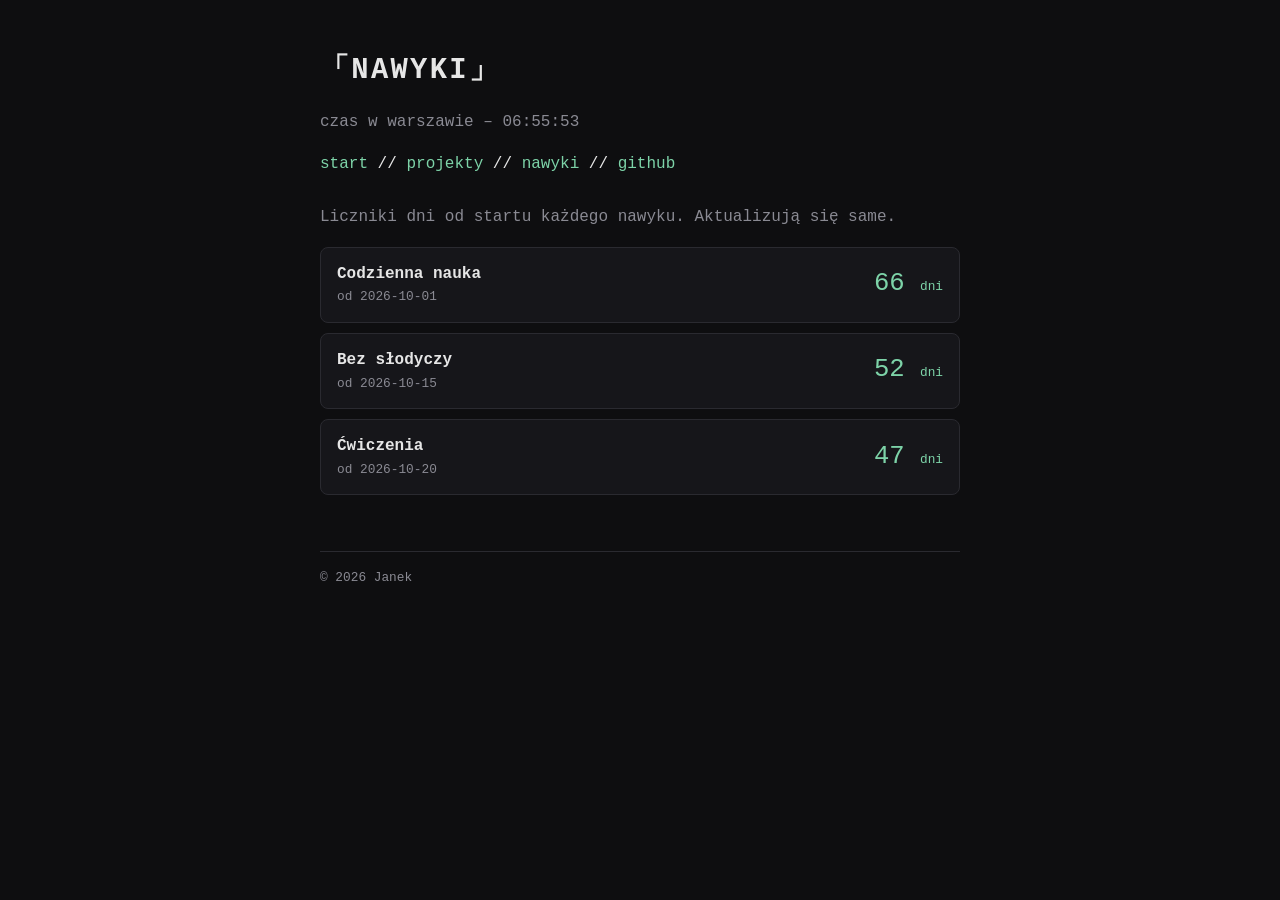
==== habits.html @ e053cdc2 "pierwsza werifikacja strony" ====
<!DOCTYPE html>
<html lang="pl">
<head>
  <meta charset="UTF-8">
  <meta name="viewport" content="width=device-width, initial-scale=1">
  <title>Nawyki – Janek</title>
  <link rel="stylesheet" href="style.css">
</head>
<body>
  <main>
    <h1>「NAWYKI」</h1>

    <p class="muted">czas w warszawie – <span id="clock">--:--:--</span></p>

    <nav>
      <a href="index.html">start</a> //
      <a href="projects.html">projekty</a> //
      <a href="habits.html">nawyki</a> //
      <a href="https://github.com/TWOJ-LOGIN">github</a>
    </nav>

    <p class="muted">Liczniki dni od startu każdego nawyku. Aktualizują się same.</p>

    <!-- Liczniki generują się z listy HABITS w pliku data.js -->
    <section id="habits"></section>

    <footer class="muted">© <span id="year"></span> Janek</footer>
  </main>

  <script src="data.js"></script>
  <script src="script.js"></script>
</body>
</html>
---- style.css ----
:root {
  --bg: #0e0e10;
  --fg: #e6e6e6;
  --muted: #8a8a93;
  --accent: #7dd3a8;
  --border: #2a2a30;
  --card: #16161a;
}

* { box-sizing: border-box; }

body {
  margin: 0;
  background: var(--bg);
  color: var(--fg);
  font-family: "SFMono-Regular", Consolas, "Liberation Mono", Menlo, monospace;
  line-height: 1.6;
}

main {
  max-width: 680px;
  margin: 0 auto;
  padding: 48px 20px 64px;
}

h1 {
  font-size: 1.8rem;
  letter-spacing: 0.08em;
  margin: 0 0 8px;
}

h2 {
  font-size: 1.1rem;
  margin: 32px 0 8px;
  color: var(--accent);
}

h3 { margin: 0 0 6px; font-size: 1rem; }

a { color: var(--accent); text-decoration: none; }
a:hover { text-decoration: underline; }

nav { margin: 16px 0 28px; }

.muted { color: var(--muted); }
.small { font-size: 0.8rem; }

footer {
  margin-top: 56px;
  padding-top: 16px;
  border-top: 1px solid var(--border);
  font-size: 0.8rem;
}

/* Nawyki */
.habit {
  display: flex;
  justify-content: space-between;
  align-items: center;
  padding: 14px 16px;
  margin-bottom: 10px;
  background: var(--card);
  border: 1px solid var(--border);
  border-radius: 8px;
}
.habit-name { font-weight: bold; }
.habit-count { font-size: 1.6rem; color: var(--accent); }

/* Projekty */
.card {
  padding: 16px;
  margin-bottom: 12px;
  background: var(--card);
  border: 1px solid var(--border);
  border-radius: 8px;
}
.card p { margin: 0 0 10px; color: #cfcfd4; }

.tags { display: flex; flex-wrap: wrap; gap: 6px; }
.tag {
  font-size: 0.75rem;
  padding: 2px 8px;
  border: 1px solid var(--border);
  border-radius: 999px;
  color: var(--muted);
}

@media (max-width: 480px) {
  h1 { font-size: 1.4rem; }
  .habit-count { font-size: 1.3rem; }
}
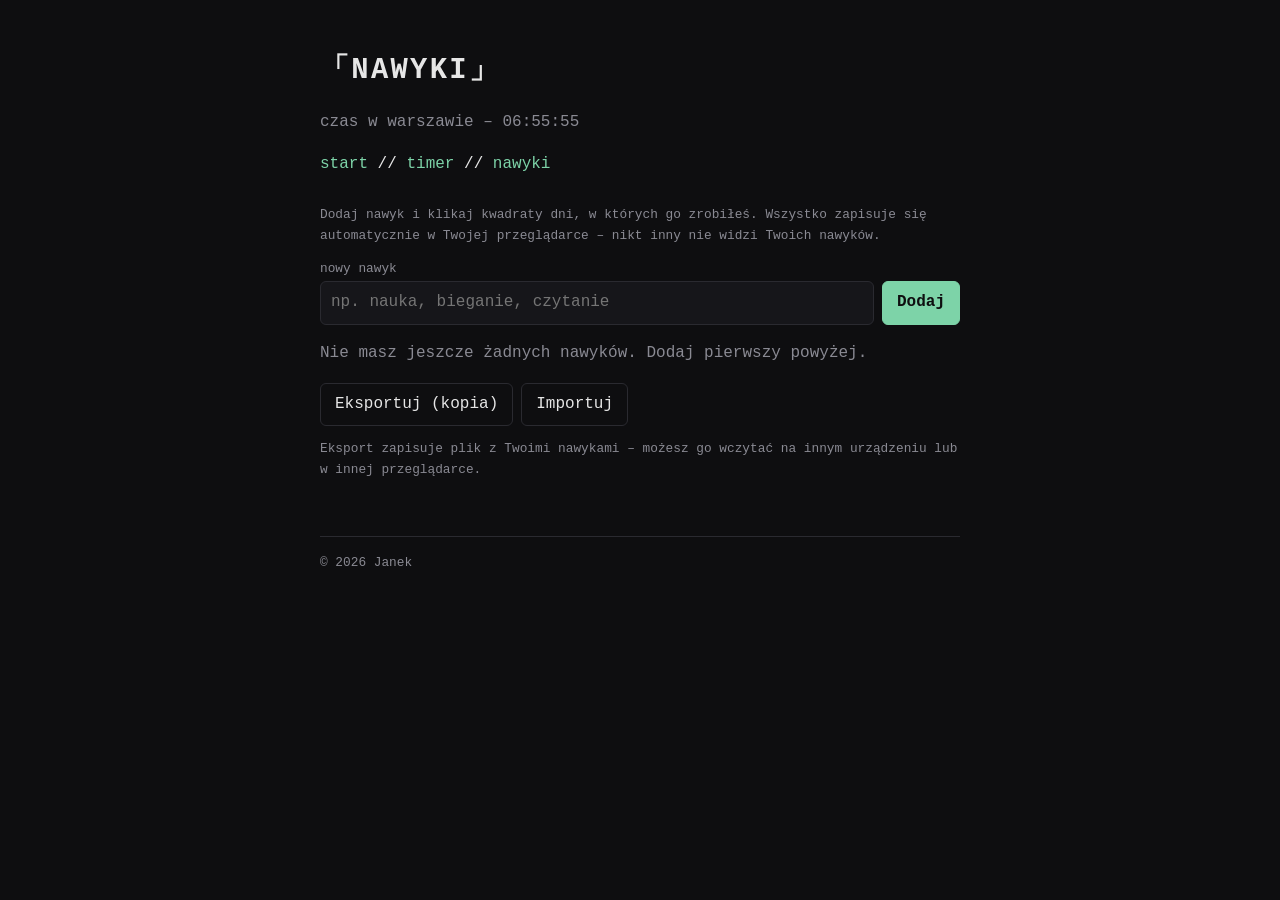
==== commit 045c2294: "jeszcze raz" ====
--- a/habits.html
+++ b/habits.html
@@ -14,20 +14,43 @@
 
     <nav>
       <a href="index.html">start</a> //
-      <a href="projects.html">projekty</a> //
-      <a href="habits.html">nawyki</a> //
-      <a href="https://github.com/TWOJ-LOGIN">github</a>
+      <a href="timer.html">timer</a> //
+      <a href="habits.html">nawyki</a>
     </nav>
 
-    <p class="muted">Liczniki dni od startu każdego nawyku. Aktualizują się same.</p>
+    <p class="muted small">
+      Dodaj nawyk i klikaj kwadraty dni, w których go zrobiłeś. Wszystko zapisuje się
+      automatycznie w Twojej przeglądarce – nikt inny nie widzi Twoich nawyków.
+    </p>
 
-    <!-- Liczniki generują się z listy HABITS w pliku data.js -->
+    <p id="storage-warn" class="warn" hidden>
+      Ta przeglądarka blokuje zapis danych, więc nawyki znikną po zamknięciu strony.
+      Użyj przycisku „Eksportuj”, żeby zrobić kopię.
+    </p>
+
+    <form id="add-form" class="row">
+      <label class="field grow">
+        <span class="small muted">nowy nawyk</span>
+        <input id="habit-name" type="text" maxlength="60" placeholder="np. nauka, bieganie, czytanie" autocomplete="off">
+      </label>
+      <button class="btn" type="submit">Dodaj</button>
+    </form>
+
     <section id="habits"></section>
+
+    <div class="row">
+      <button class="btn ghost" id="export-btn" type="button">Eksportuj (kopia)</button>
+      <button class="btn ghost" id="import-btn" type="button">Importuj</button>
+      <input id="import-file" type="file" accept="application/json,.json" hidden>
+    </div>
+    <p class="muted small">
+      Eksport zapisuje plik z Twoimi nawykami – możesz go wczytać na innym urządzeniu lub w innej przeglądarce.
+    </p>
 
     <footer class="muted">© <span id="year"></span> Janek</footer>
   </main>
 
-  <script src="data.js"></script>
   <script src="script.js"></script>
+  <script src="habits.js"></script>
 </body>
 </html>
--- a/style.css
+++ b/style.css
@@ -45,6 +45,18 @@
 .muted { color: var(--muted); }
 .small { font-size: 0.8rem; }
 
+.sr-only {
+  position: absolute;
+  width: 1px;
+  height: 1px;
+  padding: 0;
+  margin: -1px;
+  overflow: hidden;
+  clip: rect(0, 0, 0, 0);
+  white-space: nowrap;
+  border: 0;
+}
+
 footer {
   margin-top: 56px;
   padding-top: 16px;
@@ -52,21 +64,78 @@
   font-size: 0.8rem;
 }
 
-/* Nawyki */
-.habit {
+/* ---------- Formularze i przyciski ---------- */
+.row {
   display: flex;
-  justify-content: space-between;
-  align-items: center;
-  padding: 14px 16px;
-  margin-bottom: 10px;
+  gap: 8px;
+  flex-wrap: wrap;
+  align-items: flex-end;
+  margin: 12px 0;
+}
+
+.field { display: flex; flex-direction: column; gap: 2px; }
+.field.grow { flex: 1; min-width: 150px; }
+.field input[type="number"] { width: 84px; }
+
+input[type="text"],
+input[type="number"] {
   background: var(--card);
+  color: var(--fg);
   border: 1px solid var(--border);
-  border-radius: 8px;
-}
-.habit-name { font-weight: bold; }
-.habit-count { font-size: 1.6rem; color: var(--accent); }
-
-/* Projekty */
+  border-radius: 6px;
+  padding: 8px 10px;
+  font: inherit;
+  min-width: 0;
+}
+
+input:focus-visible,
+.btn:focus-visible,
+.q-remove:focus-visible {
+  outline: 2px solid var(--accent);
+  outline-offset: 2px;
+}
+
+.btn {
+  background: var(--accent);
+  color: #0e0e10;
+  border: 1px solid var(--accent);
+  border-radius: 6px;
+  padding: 8px 14px;
+  font: inherit;
+  font-weight: bold;
+  cursor: pointer;
+}
+.btn:hover { filter: brightness(1.1); }
+.btn:disabled { opacity: 0.4; cursor: default; filter: none; }
+
+.btn.ghost {
+  background: transparent;
+  color: var(--fg);
+  border-color: var(--border);
+  font-weight: normal;
+}
+.btn.ghost:hover { border-color: var(--muted); filter: none; }
+.btn.ghost:disabled:hover { border-color: var(--border); }
+.btn.ghost.active {
+  background: var(--accent);
+  color: #0e0e10;
+  border-color: var(--accent);
+  font-weight: bold;
+}
+
+.btn.small-btn { padding: 3px 10px; font-size: 0.8rem; }
+
+.warn {
+  border: 1px solid #6b5518;
+  background: #2a2410;
+  color: #f0b429;
+  border-radius: 6px;
+  padding: 8px 12px;
+  font-size: 0.85rem;
+}
+.warn-text { color: #f0b429; min-height: 1.4em; margin: 0; }
+
+/* ---------- Karty ---------- */
 .card {
   padding: 16px;
   margin-bottom: 12px;
@@ -74,18 +143,130 @@
   border: 1px solid var(--border);
   border-radius: 8px;
 }
-.card p { margin: 0 0 10px; color: #cfcfd4; }
-
-.tags { display: flex; flex-wrap: wrap; gap: 6px; }
-.tag {
-  font-size: 0.75rem;
-  padding: 2px 8px;
+
+/* ---------- Timer ---------- */
+.now { margin: 20px 0 8px; }
+.now-time {
+  font-size: 3.4rem;
+  line-height: 1.1;
+  letter-spacing: 0.05em;
+  color: var(--accent);
+  font-variant-numeric: tabular-nums;
+}
+
+.queue { list-style: none; padding: 0; margin: 0; }
+
+.q-item {
+  background: var(--card);
   border: 1px solid var(--border);
-  border-radius: 999px;
+  border-radius: 8px;
+  padding: 10px 14px;
+  margin-bottom: 8px;
+}
+.q-item.run { border-color: var(--accent); }
+.q-item.done { opacity: 0.55; }
+
+.q-top { display: flex; align-items: center; gap: 10px; }
+.q-idx { color: var(--muted); min-width: 1.4em; }
+.q-desc { flex: 1; overflow-wrap: anywhere; }
+.q-time { color: var(--accent); font-variant-numeric: tabular-nums; }
+
+.q-remove {
+  background: none;
+  border: 0;
   color: var(--muted);
-}
+  font: inherit;
+  font-size: 1.2rem;
+  line-height: 1;
+  cursor: pointer;
+  padding: 0 4px;
+}
+.q-remove:hover { color: var(--fg); }
+.q-remove:disabled { opacity: 0.3; cursor: default; }
+
+.bar {
+  height: 3px;
+  background: var(--border);
+  border-radius: 2px;
+  margin-top: 8px;
+  overflow: hidden;
+}
+.bar-fill {
+  height: 100%;
+  width: 0;
+  background: var(--accent);
+  transition: width 0.25s linear;
+}
+
+/* ---------- Nawyki ---------- */
+.habit-card { margin-bottom: 16px; }
+
+.habit-head {
+  display: flex;
+  justify-content: space-between;
+  align-items: center;
+  gap: 10px;
+  flex-wrap: wrap;
+  margin-bottom: 4px;
+}
+.habit-head h3 { margin: 0; overflow-wrap: anywhere; }
+.habit-actions { display: flex; gap: 6px; flex-wrap: wrap; }
+.habit-card .habit-stats { margin: 0 0 10px; color: var(--muted); }
+
+.heat { display: flex; align-items: flex-start; }
+
+.weekdays {
+  display: grid;
+  grid-template-rows: repeat(7, 12px);
+  gap: 3px;
+  padding-top: 18px;
+  margin-right: 6px;
+  font-size: 0.65rem;
+  line-height: 12px;
+  color: var(--muted);
+}
+
+.scroll { flex: 1; min-width: 0; overflow-x: auto; padding-bottom: 8px; }
+
+.months {
+  display: grid;
+  grid-template-columns: repeat(53, 12px);
+  column-gap: 3px;
+  width: max-content;
+  height: 14px;
+  margin-bottom: 4px;
+  font-size: 0.65rem;
+  line-height: 14px;
+  color: var(--muted);
+}
+.months span { white-space: nowrap; }
+
+.grid {
+  display: grid;
+  grid-template-rows: repeat(7, 12px);
+  grid-auto-flow: column;
+  grid-auto-columns: 12px;
+  gap: 3px;
+  width: max-content;
+}
+
+.cell {
+  display: block;
+  width: 12px;
+  height: 12px;
+  padding: 0;
+  border: 0;
+  border-radius: 2px;
+  background: #1f1f26;
+  cursor: pointer;
+}
+.cell:hover { background: #34343d; }
+.cell.on { background: var(--accent); }
+.cell.on:hover { filter: brightness(1.15); }
+.cell.today { box-shadow: 0 0 0 1px var(--fg); }
+.cell.blank { visibility: hidden; cursor: default; }
 
 @media (max-width: 480px) {
   h1 { font-size: 1.4rem; }
-  .habit-count { font-size: 1.3rem; }
-}
+  .now-time { font-size: 2.6rem; }
+}
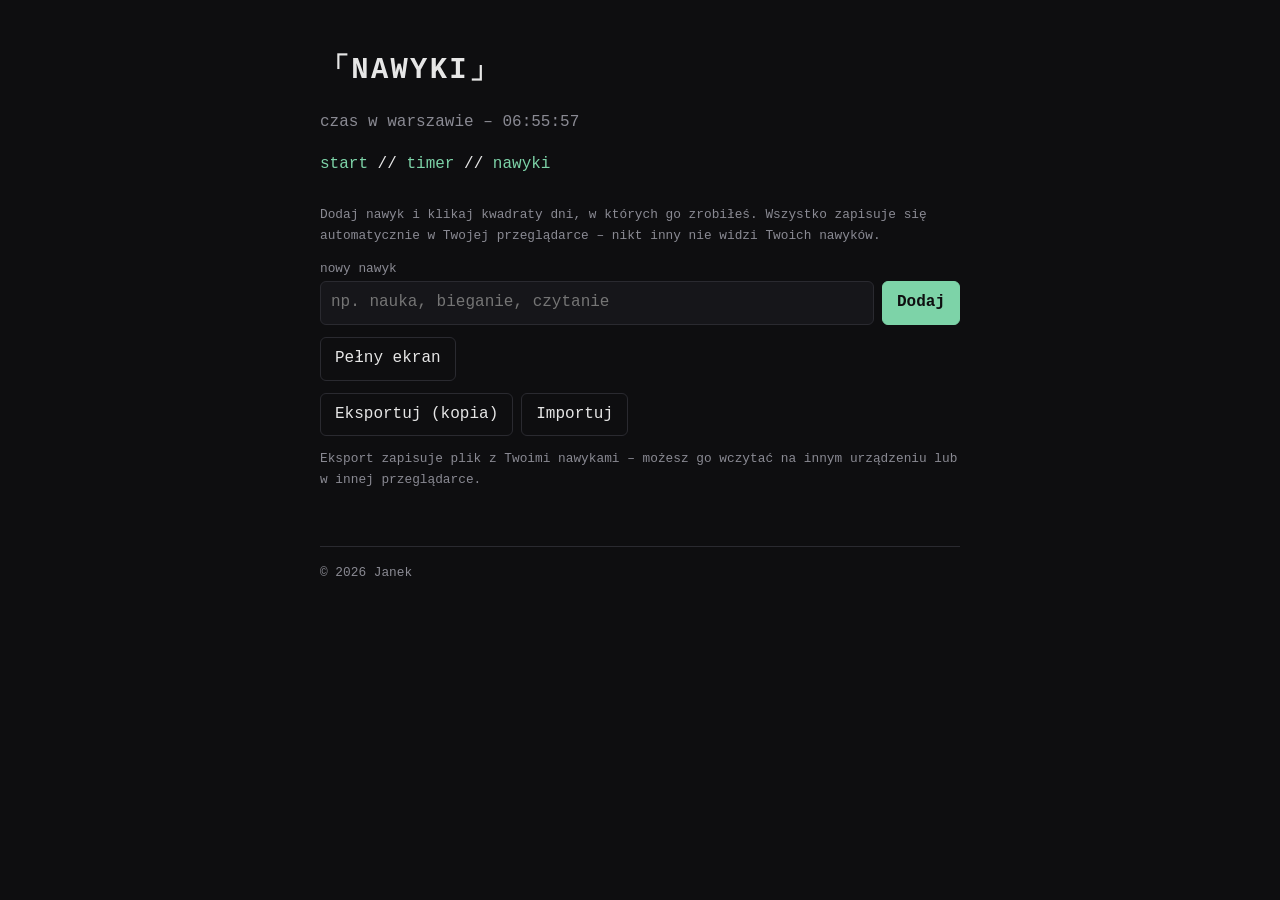
==== commit f24278aa: "5" ====
--- a/habits.html
+++ b/habits.html
@@ -36,6 +36,10 @@
       <button class="btn" type="submit">Dodaj</button>
     </form>
 
+    <div class="row">
+      <button class="btn ghost" id="fs-btn" type="button">Pełny ekran</button>
+    </div>
+
     <section id="habits"></section>
 
     <div class="row">
--- a/style.css
+++ b/style.css
@@ -135,6 +135,25 @@
 }
 .warn-text { color: #f0b429; min-height: 1.4em; margin: 0; }
 
+select {
+  background: var(--card);
+  color: var(--fg);
+  border: 1px solid var(--border);
+  border-radius: 6px;
+  padding: 8px 10px;
+  font: inherit;
+  min-width: 0;
+}
+select:focus-visible,
+input[type="range"]:focus-visible {
+  outline: 2px solid var(--accent);
+  outline-offset: 2px;
+}
+input[type="range"] { accent-color: var(--accent); width: 100%; margin: 8px 0 0; }
+
+.sound-bar { height: 6px; margin: 2px 0 12px; }
+.sound-bar .bar-fill { transition: none; }
+
 /* ---------- Karty ---------- */
 .card {
   padding: 16px;
@@ -266,6 +285,137 @@
 .cell.today { box-shadow: 0 0 0 1px var(--fg); }
 .cell.blank { visibility: hidden; cursor: default; }
 
+/* ---------- Tryb pełnoekranowy ---------- */
+body.fs-open { overflow: hidden; }
+
+.fs-overlay {
+  position: fixed;
+  inset: 0;
+  z-index: 1000;
+  display: flex;
+  align-items: center;
+  justify-content: center;
+  background: var(--bg);
+  color: var(--fg);
+  overflow: hidden;
+}
+.fs-overlay[hidden] { display: none; }
+.fs-overlay:not(.fs-ui) { cursor: none; }
+
+/* przyciski pojawiają się po ruchu myszą / dotknięciu i po chwili znikają */
+.fs-controls {
+  position: absolute;
+  top: 1.6vmin;
+  right: 1.6vmin;
+  z-index: 2;
+  display: flex;
+  align-items: center;
+  gap: 1.2vmin;
+  opacity: 0;
+  pointer-events: none;
+  transition: opacity 0.25s;
+}
+.fs-overlay.fs-ui .fs-controls { opacity: 1; pointer-events: auto; }
+
+.fs-exit {
+  width: max(36px, 5vmin);
+  height: max(36px, 5vmin);
+  border: 1px solid var(--border);
+  border-radius: 50%;
+  background: var(--card);
+  color: var(--fg);
+  font: inherit;
+  font-size: max(20px, 3vmin);
+  line-height: 1;
+  cursor: pointer;
+}
+.fs-exit:hover { border-color: var(--muted); }
+.fs-pager { color: var(--muted); font-size: 0.85rem; }
+
+/* timer: tylko czas i kręcące się kółko */
+.fs-clock {
+  position: relative;
+  width: 86vmin;
+  height: 86vmin;
+  display: flex;
+  align-items: center;
+  justify-content: center;
+  transition: opacity 0.2s;
+}
+.fs-overlay.paused .fs-clock { opacity: 0.5; }
+.fs-ring { position: absolute; inset: 0; width: 100%; height: 100%; }
+.ring-track { fill: none; stroke: var(--border); stroke-width: 3; }
+.ring-arc { fill: none; stroke: var(--accent); stroke-width: 6; stroke-linecap: round; }
+.ring-dot { fill: var(--accent); }
+.fs-time {
+  position: relative;
+  font-size: 19vmin;
+  line-height: 1;
+  letter-spacing: 0.03em;
+  font-variant-numeric: tabular-nums;
+}
+.fs-time.long { font-size: 13vmin; }
+
+/* nawyki: 12 kafelków – 4×3 w poziomie (ekran 4:3), 3×4 w pionie */
+.fs-habits-grid {
+  position: absolute;
+  inset: 0;
+  display: grid;
+  grid-template-columns: repeat(4, 1fr);
+  grid-template-rows: repeat(3, 1fr);
+  gap: 1.2vmin;
+  padding: 1.2vmin;
+}
+@media (orientation: portrait) {
+  .fs-habits-grid {
+    grid-template-columns: repeat(3, 1fr);
+    grid-template-rows: repeat(4, 1fr);
+  }
+}
+.fs-tile {
+  display: flex;
+  flex-direction: column;
+  justify-content: space-between;
+  min-width: 0;
+  min-height: 0;
+  padding: 1.8vmin;
+  overflow: hidden;
+  background: var(--card);
+  border: 1px solid var(--border);
+  border-radius: 1.4vmin;
+}
+.fs-tile h3 {
+  margin: 0;
+  font-size: 2.7vmin;
+  line-height: 1.2;
+  white-space: nowrap;
+  overflow: hidden;
+  text-overflow: ellipsis;
+}
+.fs-streak { display: flex; align-items: baseline; gap: 1vmin; }
+.fs-num {
+  font-size: 7vmin;
+  line-height: 1;
+  color: var(--accent);
+  font-variant-numeric: tabular-nums;
+}
+.fs-lbl { font-size: 2vmin; color: var(--muted); }
+.fs-mini {
+  display: grid;
+  grid-template-rows: repeat(7, 1fr);
+  grid-auto-flow: column;
+  grid-auto-columns: 1fr;
+  gap: 0.4vmin;
+  height: 15vmin;
+}
+.fs-cell { background: #1f1f26; border-radius: 0.3vmin; }
+.fs-cell.on { background: var(--accent); }
+.fs-cell.today { box-shadow: 0 0 0 0.2vmin var(--fg); }
+.fs-cell.blank { visibility: hidden; }
+.fs-empty { display: none; font-size: 3vmin; color: var(--muted); }
+.fs-overlay.is-empty .fs-empty { display: block; }
+.fs-overlay.is-empty .fs-habits-grid { display: none; }
+
 @media (max-width: 480px) {
   h1 { font-size: 1.4rem; }
   .now-time { font-size: 2.6rem; }
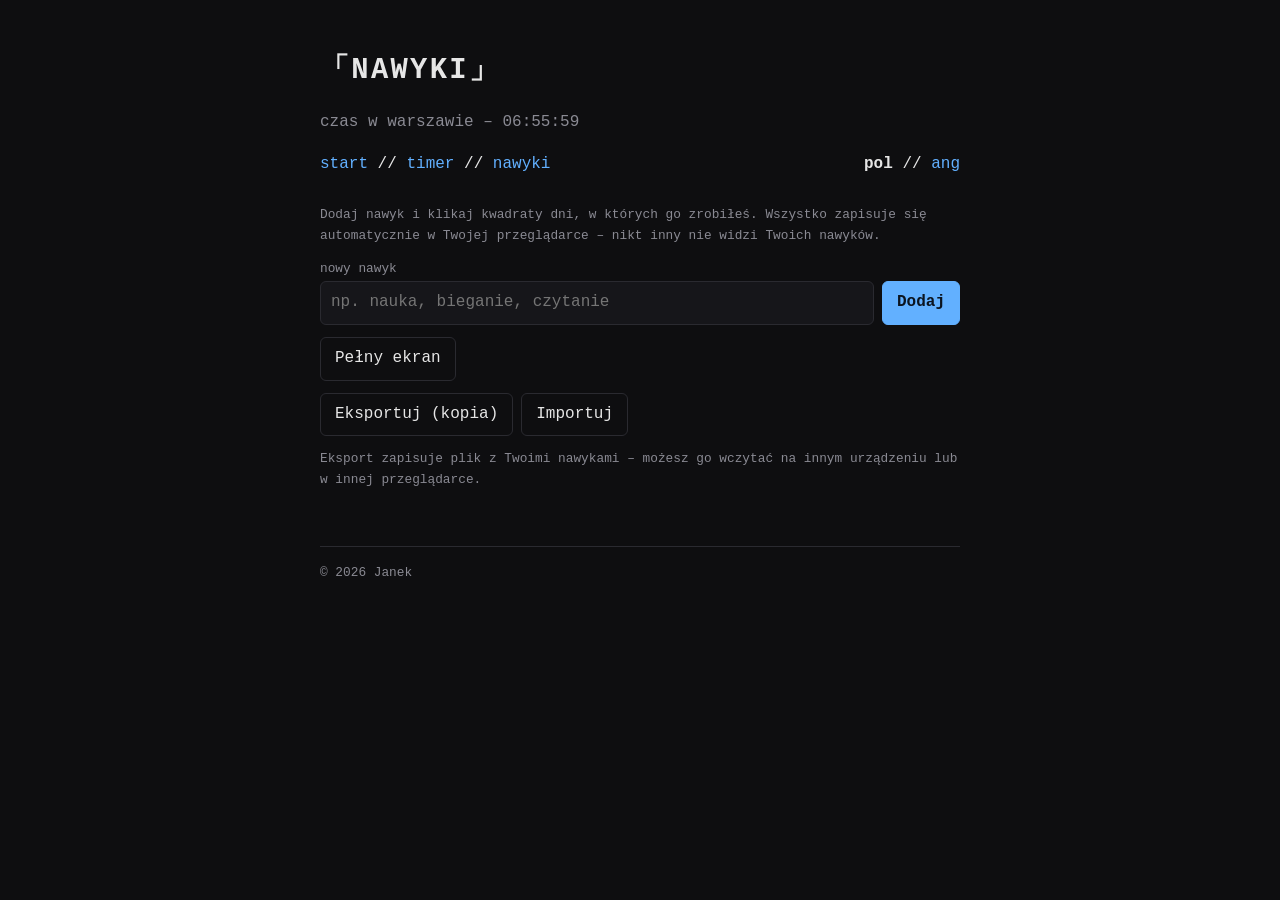
==== commit 2e793491: "6" ====
--- a/habits.html
+++ b/habits.html
@@ -1,5 +1,5 @@
 <!DOCTYPE html>
-<html lang="pl">
+<html lang="pl" data-title="title.habits">
 <head>
   <meta charset="UTF-8">
   <meta name="viewport" content="width=device-width, initial-scale=1">
@@ -8,53 +8,73 @@
 </head>
 <body>
   <main>
-    <h1>「NAWYKI」</h1>
+    <h1>「<span data-i18n="h.habits">NAWYKI</span>」</h1>
 
-    <p class="muted">czas w warszawie – <span id="clock">--:--:--</span></p>
+    <p class="muted"><span data-i18n="clock.label">czas w warszawie</span> – <span id="clock">--:--:--</span></p>
 
-    <nav>
-      <a href="index.html">start</a> //
-      <a href="timer.html">timer</a> //
-      <a href="habits.html">nawyki</a>
-    </nav>
+    <div class="topbar">
+      <nav>
+        <a href="index.html" data-i18n="nav.start">start</a> //
+        <a href="timer.html" data-i18n="nav.timer">timer</a> //
+        <a href="habits.html" data-i18n="nav.habits">nawyki</a>
+      </nav>
+      <div class="lang" role="group" data-i18n-aria="lang.aria" aria-label="język">
+        <button type="button" data-lang="pl" aria-pressed="true" data-i18n="lang.pl">pol</button> //
+        <button type="button" data-lang="en" aria-pressed="false" data-i18n="lang.en">ang</button>
+      </div>
+    </div>
 
-    <p class="muted small">
+    <p class="muted small" data-i18n="habits.intro">
       Dodaj nawyk i klikaj kwadraty dni, w których go zrobiłeś. Wszystko zapisuje się
       automatycznie w Twojej przeglądarce – nikt inny nie widzi Twoich nawyków.
     </p>
 
-    <p id="storage-warn" class="warn" hidden>
+    <p id="storage-warn" class="warn" hidden data-i18n="habits.warn">
       Ta przeglądarka blokuje zapis danych, więc nawyki znikną po zamknięciu strony.
       Użyj przycisku „Eksportuj”, żeby zrobić kopię.
     </p>
 
     <form id="add-form" class="row">
       <label class="field grow">
-        <span class="small muted">nowy nawyk</span>
-        <input id="habit-name" type="text" maxlength="60" placeholder="np. nauka, bieganie, czytanie" autocomplete="off">
+        <span class="small muted" data-i18n="habits.new">nowy nawyk</span>
+        <input id="habit-name" type="text" maxlength="60" placeholder="np. nauka, bieganie, czytanie"
+               data-i18n-placeholder="habits.new.ph" autocomplete="off">
       </label>
-      <button class="btn" type="submit">Dodaj</button>
+      <button class="btn" type="submit" data-i18n="btn.add">Dodaj</button>
     </form>
 
     <div class="row">
-      <button class="btn ghost" id="fs-btn" type="button">Pełny ekran</button>
+      <button class="btn ghost" id="fs-btn" type="button" data-i18n="btn.fullscreen">Pełny ekran</button>
     </div>
 
     <section id="habits"></section>
 
     <div class="row">
-      <button class="btn ghost" id="export-btn" type="button">Eksportuj (kopia)</button>
-      <button class="btn ghost" id="import-btn" type="button">Importuj</button>
+      <button class="btn ghost" id="export-btn" type="button" data-i18n="habits.export">Eksportuj (kopia)</button>
+      <button class="btn ghost" id="import-btn" type="button" data-i18n="habits.import">Importuj</button>
       <input id="import-file" type="file" accept="application/json,.json" hidden>
     </div>
-    <p class="muted small">
+    <p class="muted small" data-i18n="habits.exportnote">
       Eksport zapisuje plik z Twoimi nawykami – możesz go wczytać na innym urządzeniu lub w innej przeglądarce.
     </p>
 
     <footer class="muted">© <span id="year"></span> Janek</footer>
   </main>
 
+  <!-- Pełny ekran: 12 nawyków na stronę (4×3, w pionie 3×4) -->
+  <div id="fs-habits" class="fs-overlay" hidden>
+    <div class="fs-controls">
+      <span class="fs-pager" id="fs-pager"></span>
+      <button class="btn ghost" id="fs-next" type="button" hidden>Dalej ›</button>
+      <button class="fs-exit" type="button" data-i18n-aria="fs.exit" aria-label="Zamknij pełny ekran">×</button>
+    </div>
+    <div class="fs-habits-grid" id="fs-habits-grid"></div>
+    <p class="fs-empty" id="fs-empty">Nie masz jeszcze nawyków – dodaj je na stronie.</p>
+  </div>
+
+  <script src="i18n.js"></script>
   <script src="script.js"></script>
+  <script src="fullscreen.js"></script>
   <script src="habits.js"></script>
 </body>
 </html>
--- a/style.css
+++ b/style.css
@@ -2,7 +2,8 @@
   --bg: #0e0e10;
   --fg: #e6e6e6;
   --muted: #8a8a93;
-  --accent: #7dd3a8;
+  --accent: #62b0ff;      /* główny kolor (niebieski) – zmień tu, żeby zmienić kolor całej strony */
+  --on-accent: #0b1420;   /* kolor tekstu na przyciskach w kolorze głównym */
   --border: #2a2a30;
   --card: #16161a;
 }
@@ -40,22 +41,8 @@
 a { color: var(--accent); text-decoration: none; }
 a:hover { text-decoration: underline; }
 
-nav { margin: 16px 0 28px; }
-
 .muted { color: var(--muted); }
 .small { font-size: 0.8rem; }
-
-.sr-only {
-  position: absolute;
-  width: 1px;
-  height: 1px;
-  padding: 0;
-  margin: -1px;
-  overflow: hidden;
-  clip: rect(0, 0, 0, 0);
-  white-space: nowrap;
-  border: 0;
-}
 
 footer {
   margin-top: 56px;
@@ -64,6 +51,51 @@
   font-size: 0.8rem;
 }
 
+/* ---------- Pasek u góry: menu + wybór języka ---------- */
+.topbar {
+  display: flex;
+  justify-content: space-between;
+  align-items: baseline;
+  flex-wrap: wrap;
+  gap: 4px 20px;
+  margin: 16px 0 28px;
+}
+
+.lang button {
+  background: none;
+  border: 0;
+  padding: 0;
+  font: inherit;
+  color: var(--accent);
+  cursor: pointer;
+}
+.lang button:hover { text-decoration: underline; }
+.lang button[aria-pressed="true"] {
+  color: var(--fg);
+  font-weight: bold;
+  cursor: default;
+  text-decoration: none;
+}
+.lang button:focus-visible {
+  outline: 2px solid var(--accent);
+  outline-offset: 2px;
+}
+
+/* ---------- Zdjęcie na stronie startowej ---------- */
+.photo { margin: 0 0 8px; }
+.photo img {
+  display: block;
+  width: 100%;
+  height: auto;
+  border-radius: 6px;
+  border: 1px solid var(--border);
+}
+.photo figcaption {
+  margin-top: 6px;
+  font-size: 0.75rem;
+  color: var(--muted);
+}
+
 /* ---------- Formularze i przyciski ---------- */
 .row {
   display: flex;
@@ -78,7 +110,8 @@
 .field input[type="number"] { width: 84px; }
 
 input[type="text"],
-input[type="number"] {
+input[type="number"],
+select {
   background: var(--card);
   color: var(--fg);
   border: 1px solid var(--border);
@@ -89,15 +122,19 @@
 }
 
 input:focus-visible,
+select:focus-visible,
+input[type="range"]:focus-visible,
 .btn:focus-visible,
 .q-remove:focus-visible {
   outline: 2px solid var(--accent);
   outline-offset: 2px;
 }
 
+input[type="range"] { accent-color: var(--accent); width: 100%; margin: 8px 0 0; }
+
 .btn {
   background: var(--accent);
-  color: #0e0e10;
+  color: var(--on-accent);
   border: 1px solid var(--accent);
   border-radius: 6px;
   padding: 8px 14px;
@@ -116,9 +153,10 @@
 }
 .btn.ghost:hover { border-color: var(--muted); filter: none; }
 .btn.ghost:disabled:hover { border-color: var(--border); }
-.btn.ghost.active {
+.btn.ghost.active,
+.btn.ghost[aria-pressed="true"] {
   background: var(--accent);
-  color: #0e0e10;
+  color: var(--on-accent);
   border-color: var(--accent);
   font-weight: bold;
 }
@@ -134,25 +172,6 @@
   font-size: 0.85rem;
 }
 .warn-text { color: #f0b429; min-height: 1.4em; margin: 0; }
-
-select {
-  background: var(--card);
-  color: var(--fg);
-  border: 1px solid var(--border);
-  border-radius: 6px;
-  padding: 8px 10px;
-  font: inherit;
-  min-width: 0;
-}
-select:focus-visible,
-input[type="range"]:focus-visible {
-  outline: 2px solid var(--accent);
-  outline-offset: 2px;
-}
-input[type="range"] { accent-color: var(--accent); width: 100%; margin: 8px 0 0; }
-
-.sound-bar { height: 6px; margin: 2px 0 12px; }
-.sound-bar .bar-fill { transition: none; }
 
 /* ---------- Karty ---------- */
 .card {
@@ -216,6 +235,9 @@
   background: var(--accent);
   transition: width 0.25s linear;
 }
+
+.sound-bar { height: 6px; margin: 2px 0 12px; }
+.sound-bar .bar-fill { transition: none; }
 
 /* ---------- Nawyki ---------- */
 .habit-card { margin-bottom: 16px; }
@@ -311,6 +333,10 @@
   display: flex;
   align-items: center;
   gap: 1.2vmin;
+  padding: 0.8vmin 1vmin;
+  background: var(--bg); /* panel przesłania kafelki pod spodem, żeby napisy nie nachodziły */
+  border: 1px solid var(--border);
+  border-radius: 4vmin;
   opacity: 0;
   pointer-events: none;
   transition: opacity 0.25s;
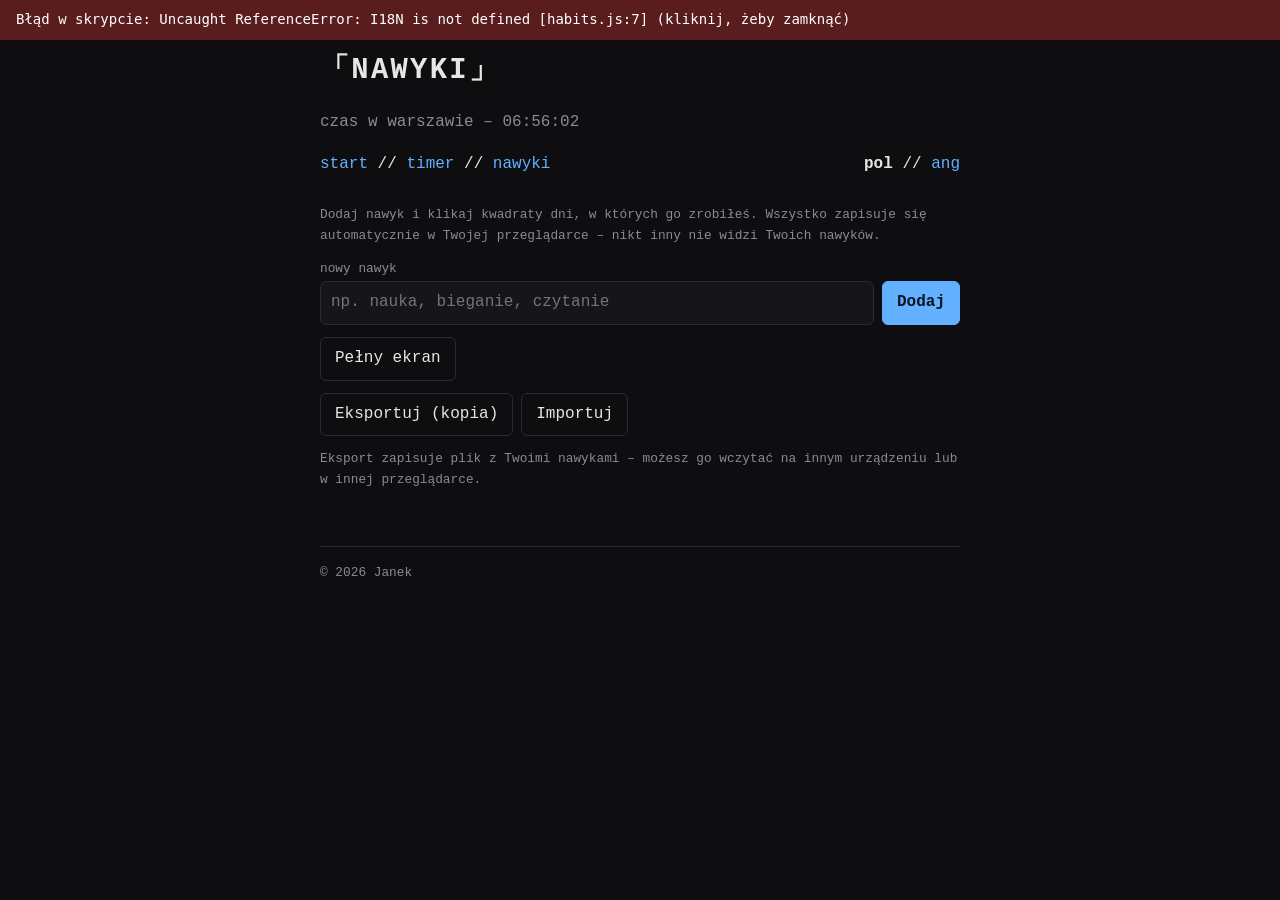
==== commit 96e5d3e0: "7" ====
--- a/habits.html
+++ b/habits.html
@@ -4,7 +4,30 @@
   <meta charset="UTF-8">
   <meta name="viewport" content="width=device-width, initial-scale=1">
   <title>Nawyki – Janek</title>
-  <link rel="stylesheet" href="style.css">
+  <link rel="stylesheet" href="style.css?v=3">
+  <script>
+    // Diagnostyka: gdy plik się nie wczyta albo skrypt się wysypie, na górze pojawi się czerwony pasek z opisem.
+    (function () {
+      function show(msg) {
+        function add() {
+          var d = document.createElement("div");
+          d.style.cssText = "position:fixed;left:0;right:0;top:0;z-index:2000;background:#5a1d1d;color:#fff;padding:10px 16px;font:14px/1.4 monospace;cursor:pointer";
+          d.textContent = msg + " (kliknij, żeby zamknąć)";
+          d.onclick = function () { d.remove(); };
+          document.body.appendChild(d);
+        }
+        if (document.body) add(); else document.addEventListener("DOMContentLoaded", add);
+      }
+      window.addEventListener("error", function (e) {
+        var t = e.target;
+        if (t && t !== window && (t.tagName === "SCRIPT" || t.tagName === "LINK")) {
+          show("Nie załadował się plik: " + (t.getAttribute("src") || t.getAttribute("href")) + " – sprawdź, czy leży w tym samym folderze co strona.");
+        } else if (!t || t === window) {
+          show("Błąd w skrypcie: " + e.message + (e.filename ? " [" + e.filename.split("/").pop().split("?")[0] + ":" + e.lineno + "]" : ""));
+        }
+      }, true);
+    })();
+  </script>
 </head>
 <body>
   <main>
@@ -34,7 +57,7 @@
       Użyj przycisku „Eksportuj”, żeby zrobić kopię.
     </p>
 
-    <form id="add-form" class="row">
+    <form id="add-form" class="row" onsubmit="return false">
       <label class="field grow">
         <span class="small muted" data-i18n="habits.new">nowy nawyk</span>
         <input id="habit-name" type="text" maxlength="60" placeholder="np. nauka, bieganie, czytanie"
@@ -72,9 +95,7 @@
     <p class="fs-empty" id="fs-empty">Nie masz jeszcze nawyków – dodaj je na stronie.</p>
   </div>
 
-  <script src="i18n.js"></script>
-  <script src="script.js"></script>
-  <script src="fullscreen.js"></script>
-  <script src="habits.js"></script>
+  <script src="script.js?v=3"></script>
+  <script src="habits.js?v=3"></script>
 </body>
 </html>
--- a/style.css
+++ b/style.css
@@ -89,6 +89,18 @@
   height: auto;
   border-radius: 6px;
   border: 1px solid var(--border);
+}
+/* gdy zdjęcia nie ma w folderze, zamiast uszkodzonego obrazka pokazuje się podpowiedź */
+.photo-missing { display: none; }
+.photo.missing img { display: none; }
+.photo.missing .photo-missing {
+  display: block;
+  padding: 48px 16px;
+  text-align: center;
+  font-size: 0.85rem;
+  color: var(--muted);
+  border: 1px dashed var(--border);
+  border-radius: 6px;
 }
 .photo figcaption {
   margin-top: 6px;
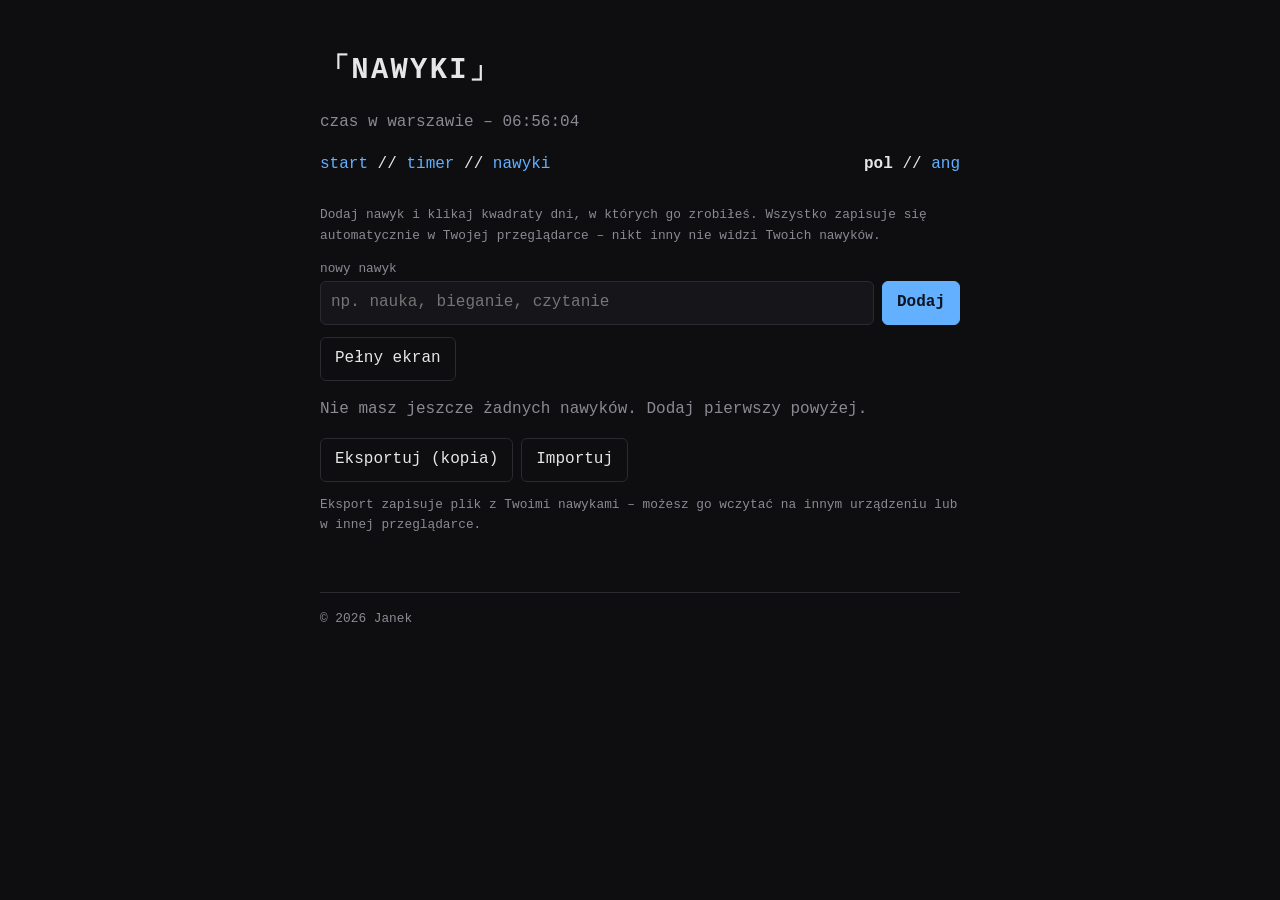
==== commit 613c96ec: "teraz moze" ====
--- a/habits.html
+++ b/habits.html
@@ -4,30 +4,7 @@
   <meta charset="UTF-8">
   <meta name="viewport" content="width=device-width, initial-scale=1">
   <title>Nawyki – Janek</title>
-  <link rel="stylesheet" href="style.css?v=3">
-  <script>
-    // Diagnostyka: gdy plik się nie wczyta albo skrypt się wysypie, na górze pojawi się czerwony pasek z opisem.
-    (function () {
-      function show(msg) {
-        function add() {
-          var d = document.createElement("div");
-          d.style.cssText = "position:fixed;left:0;right:0;top:0;z-index:2000;background:#5a1d1d;color:#fff;padding:10px 16px;font:14px/1.4 monospace;cursor:pointer";
-          d.textContent = msg + " (kliknij, żeby zamknąć)";
-          d.onclick = function () { d.remove(); };
-          document.body.appendChild(d);
-        }
-        if (document.body) add(); else document.addEventListener("DOMContentLoaded", add);
-      }
-      window.addEventListener("error", function (e) {
-        var t = e.target;
-        if (t && t !== window && (t.tagName === "SCRIPT" || t.tagName === "LINK")) {
-          show("Nie załadował się plik: " + (t.getAttribute("src") || t.getAttribute("href")) + " – sprawdź, czy leży w tym samym folderze co strona.");
-        } else if (!t || t === window) {
-          show("Błąd w skrypcie: " + e.message + (e.filename ? " [" + e.filename.split("/").pop().split("?")[0] + ":" + e.lineno + "]" : ""));
-        }
-      }, true);
-    })();
-  </script>
+  <link rel="stylesheet" href="style.css">
 </head>
 <body>
   <main>
@@ -57,7 +34,7 @@
       Użyj przycisku „Eksportuj”, żeby zrobić kopię.
     </p>
 
-    <form id="add-form" class="row" onsubmit="return false">
+    <form id="add-form" class="row">
       <label class="field grow">
         <span class="small muted" data-i18n="habits.new">nowy nawyk</span>
         <input id="habit-name" type="text" maxlength="60" placeholder="np. nauka, bieganie, czytanie"
@@ -95,7 +72,9 @@
     <p class="fs-empty" id="fs-empty">Nie masz jeszcze nawyków – dodaj je na stronie.</p>
   </div>
 
-  <script src="script.js?v=3"></script>
-  <script src="habits.js?v=3"></script>
+  <script src="i18n.js"></script>
+  <script src="script.js"></script>
+  <script src="fullscreen.js"></script>
+  <script src="habits.js"></script>
 </body>
 </html>
--- a/style.css
+++ b/style.css
@@ -89,18 +89,6 @@
   height: auto;
   border-radius: 6px;
   border: 1px solid var(--border);
-}
-/* gdy zdjęcia nie ma w folderze, zamiast uszkodzonego obrazka pokazuje się podpowiedź */
-.photo-missing { display: none; }
-.photo.missing img { display: none; }
-.photo.missing .photo-missing {
-  display: block;
-  padding: 48px 16px;
-  text-align: center;
-  font-size: 0.85rem;
-  color: var(--muted);
-  border: 1px dashed var(--border);
-  border-radius: 6px;
 }
 .photo figcaption {
   margin-top: 6px;
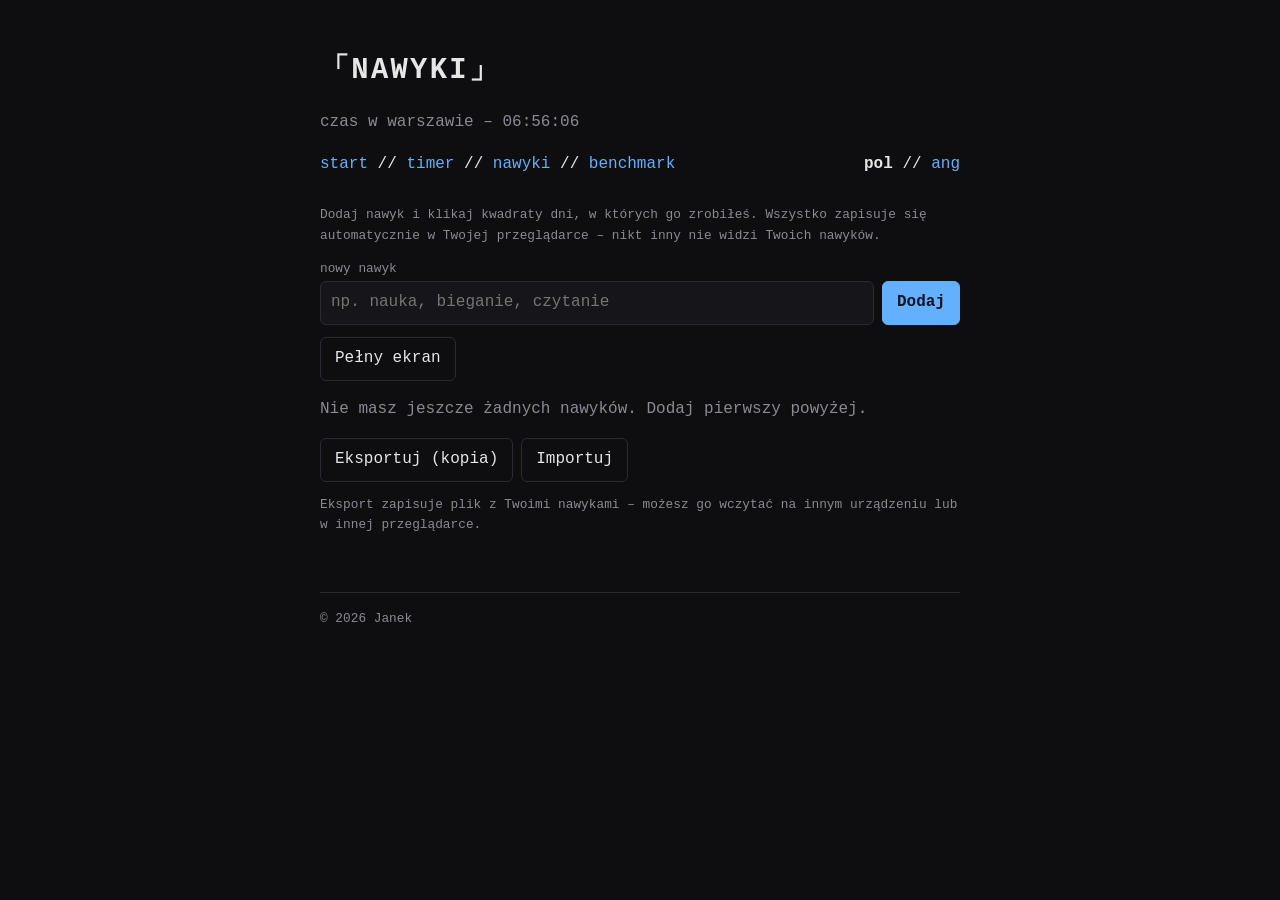
==== commit d2bc6140: "11" ====
--- a/habits.html
+++ b/habits.html
@@ -16,7 +16,8 @@
       <nav>
         <a href="index.html" data-i18n="nav.start">start</a> //
         <a href="timer.html" data-i18n="nav.timer">timer</a> //
-        <a href="habits.html" data-i18n="nav.habits">nawyki</a>
+        <a href="habits.html" data-i18n="nav.habits">nawyki</a> //
+        <a href="benchmark.html">benchmark</a>
       </nav>
       <div class="lang" role="group" data-i18n-aria="lang.aria" aria-label="język">
         <button type="button" data-lang="pl" aria-pressed="true" data-i18n="lang.pl">pol</button> //
@@ -78,3 +79,5 @@
   <script src="habits.js"></script>
 </body>
 </html>
+
+
--- a/style.css
+++ b/style.css
@@ -446,3 +446,16 @@
   h1 { font-size: 1.4rem; }
   .now-time { font-size: 2.6rem; }
 }
+.benchmark-input { margin: 16px 0; }
+.benchmark-grid { display: grid; grid-template-columns: repeat(2, minmax(0, 1fr)); gap: 12px; }
+.benchmark-grid textarea, .benchmark-input textarea {
+  width: 100%; min-width: 0; resize: vertical; background: var(--card); color: var(--fg);
+  border: 1px solid var(--border); border-radius: 6px; padding: 10px;
+  font: 0.9rem/1.5 "SFMono-Regular", Consolas, monospace; tab-size: 2;
+}
+.benchmark-grid textarea:focus-visible, .benchmark-input textarea:focus-visible { outline: 2px solid var(--accent); outline-offset: 2px; }
+.benchmark-grid label > span, .benchmark-input > span { color: var(--muted); font-size: 0.85rem; }
+#bench-results { overflow-wrap: anywhere; }
+#bench-results h2 { margin-top: 0; }
+@media (max-width: 700px) { .benchmark-grid { grid-template-columns: 1fr; } }
+
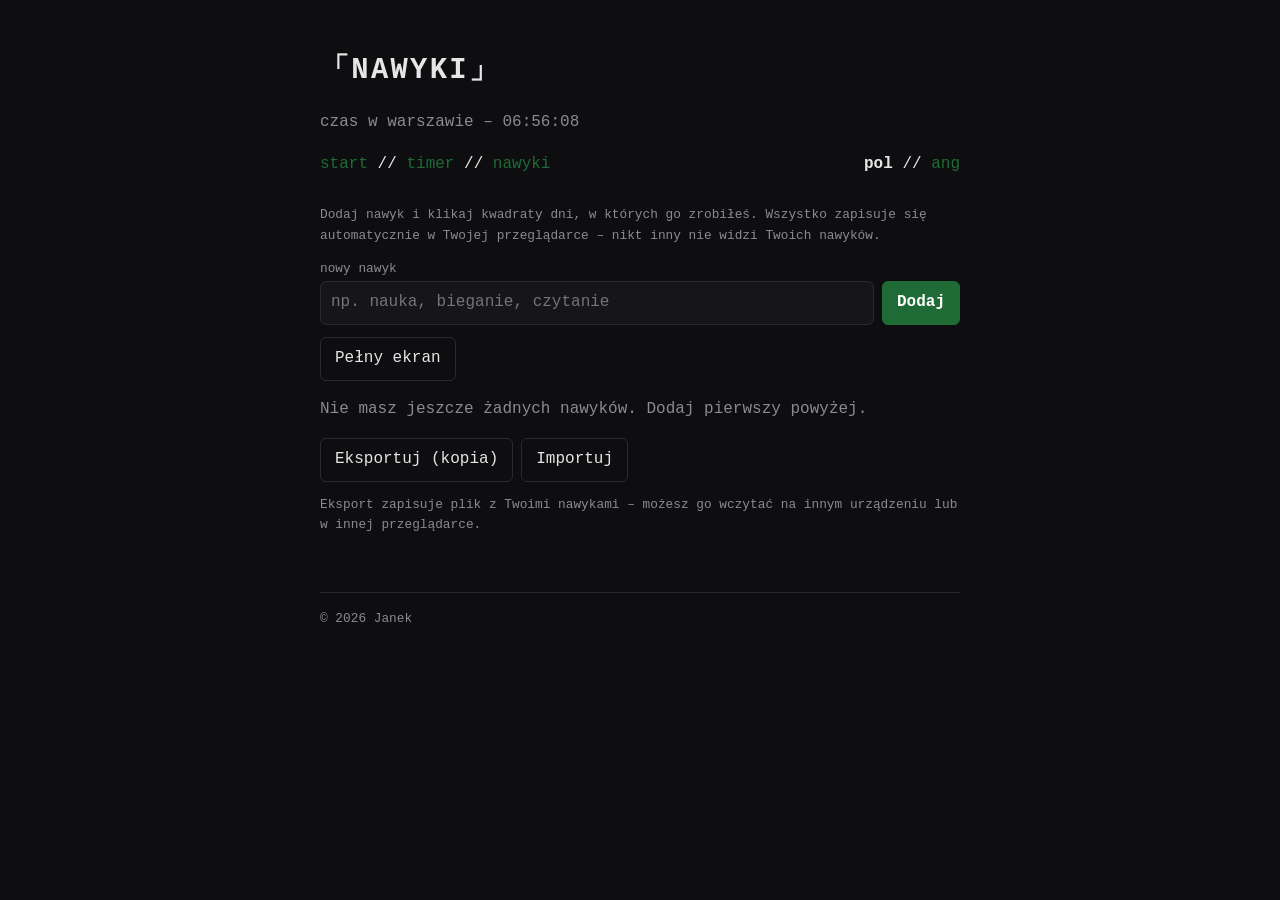
==== commit 084ed18f: "98432" ====
--- a/habits.html
+++ b/habits.html
@@ -16,8 +16,7 @@
       <nav>
         <a href="index.html" data-i18n="nav.start">start</a> //
         <a href="timer.html" data-i18n="nav.timer">timer</a> //
-        <a href="habits.html" data-i18n="nav.habits">nawyki</a> //
-        <a href="benchmark.html">benchmark</a>
+        <a href="habits.html" data-i18n="nav.habits">nawyki</a>
       </nav>
       <div class="lang" role="group" data-i18n-aria="lang.aria" aria-label="język">
         <button type="button" data-lang="pl" aria-pressed="true" data-i18n="lang.pl">pol</button> //
@@ -81,3 +80,4 @@
 </html>
 
 
+
--- a/style.css
+++ b/style.css
@@ -2,8 +2,8 @@
   --bg: #0e0e10;
   --fg: #e6e6e6;
   --muted: #8a8a93;
-  --accent: #62b0ff;      /* główny kolor (niebieski) – zmień tu, żeby zmienić kolor całej strony */
-  --on-accent: #0b1420;   /* kolor tekstu na przyciskach w kolorze głównym */
+  --accent: #1f6b35;      /* forest green – zmień tu, żeby zmienić kolor główny */
+  --on-accent: #ffffff;   /* kolor tekstu na przyciskach w kolorze głównym */
   --border: #2a2a30;
   --card: #16161a;
 }
@@ -446,16 +446,12 @@
   h1 { font-size: 1.4rem; }
   .now-time { font-size: 2.6rem; }
 }
-.benchmark-input { margin: 16px 0; }
-.benchmark-grid { display: grid; grid-template-columns: repeat(2, minmax(0, 1fr)); gap: 12px; }
-.benchmark-grid textarea, .benchmark-input textarea {
-  width: 100%; min-width: 0; resize: vertical; background: var(--card); color: var(--fg);
-  border: 1px solid var(--border); border-radius: 6px; padding: 10px;
-  font: 0.9rem/1.5 "SFMono-Regular", Consolas, monospace; tab-size: 2;
-}
-.benchmark-grid textarea:focus-visible, .benchmark-input textarea:focus-visible { outline: 2px solid var(--accent); outline-offset: 2px; }
-.benchmark-grid label > span, .benchmark-input > span { color: var(--muted); font-size: 0.85rem; }
-#bench-results { overflow-wrap: anywhere; }
-#bench-results h2 { margin-top: 0; }
-@media (max-width: 700px) { .benchmark-grid { grid-template-columns: 1fr; } }
-
+.history-section { margin-top: 34px; padding-top: 4px; border-top: 1px solid var(--border); }
+.history-chart { display: grid; gap: 10px; margin: 14px 0 24px; }
+.history-bar-row { display: grid; grid-template-columns: minmax(90px, 150px) minmax(60px, 1fr) auto; align-items: center; gap: 10px; }
+.history-bar-label, .history-bar-value { font-size: 0.82rem; overflow-wrap: anywhere; }
+.history-bar-label { color: var(--muted); }
+.history-bar-track { height: 12px; overflow: hidden; background: var(--border); border-radius: 8px; }
+.history-bar-fill { height: 100%; min-width: 2px; background: var(--accent); border-radius: inherit; }
+.history-list { padding-left: 24px; }
+.history-entry { padding: 5px 0; overflow-wrap: anywhere; }
